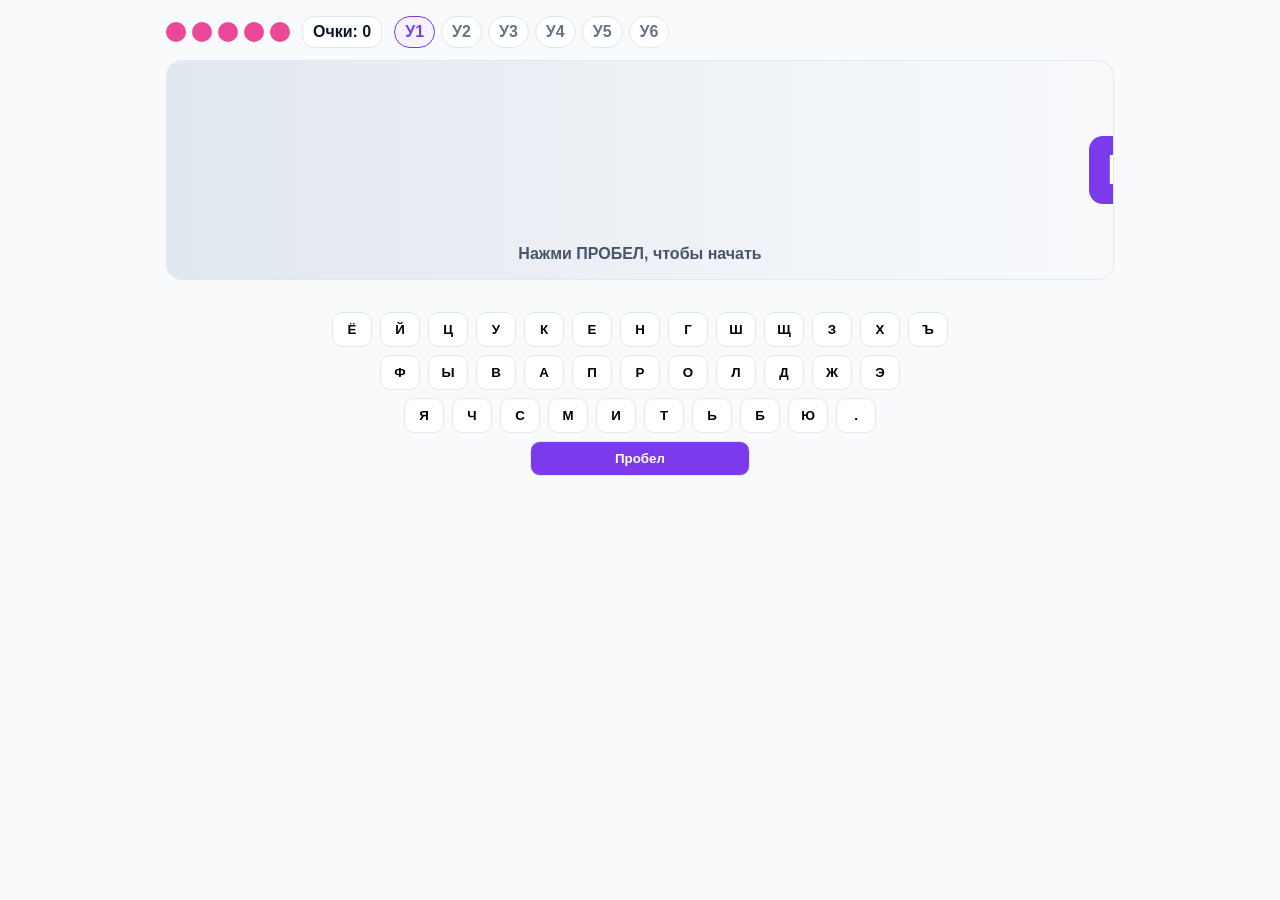
==== difficulty-3.html @ 4a6350bb "Add files via upload" ====
<!doctype html>
<html lang="ru">
  <head>
    <meta charset="utf-8" />
    <meta name="viewport" content="width=device-width,initial-scale=1" />
    <title>Клавиатурный тренажёр</title>
    <style>
      :root { --bg:#f8fafc; --panel:#fff; --text:#0f172a; --violet:#7c3aed; --border:#e2e8f0; --pink:#ec4899; }
      * { box-sizing: border-box; }
      body { margin:0; font-family: Arial, sans-serif; background:var(--bg); color:var(--text); }
      .wrap { width:min(980px,100%); margin:0 auto; padding:16px; }
      .stats { display:flex; gap:12px; align-items:center; flex-wrap:wrap; margin-bottom:12px; }
      .levels{display:flex;gap:6px;align-items:center;flex-wrap:wrap}
      .level-chip{min-width:32px;padding:6px 10px;border-radius:999px;border:1px solid var(--border);background:#fff;color:#64748b;font-weight:700;text-align:center}
      .level-chip.current{border-color:var(--violet);color:var(--violet);background:#f5f3ff}
      .level-chip.done{border-color:#16a34a;background:#dcfce7;color:#166534}
      .tag { background:#fff; border:1px solid var(--border); border-radius:12px; padding:6px 10px; font-weight:700; }
      .arena { position:relative; height:220px; border:1px solid var(--border); border-radius:16px; background:linear-gradient(90deg,#e2e8f0,#f8fafc); overflow:hidden; }
      .fly { position:absolute; left:0; top:50%; transform:translateY(-50%); font-weight:900; font-size:42px; background:var(--violet); color:#fff; padding:10px 18px; border-radius:14px; }
      .hint { position:absolute; inset:auto 0 16px; text-align:center; color:#475569; font-weight:700; }
      .kbd-outer { margin-top:16px; overflow:hidden; }
      .kbd { margin-top:16px; display:flex; flex-direction:column; gap:8px; align-items:center; transform-origin: top center; pointer-events:none; }
      .row { display:flex; gap:8px; }
      .key { min-width:40px; padding:9px 10px; border:1px solid var(--border); border-radius:10px; background:var(--panel); font-weight:700; }
      .key.active { background:var(--violet); color:#fff; }
      .key.wrong { background:#ef4444; color:#fff; }
      .spacekey { min-width:220px; }
      .lives{display:flex;gap:6px}
      .heart{width:20px;height:20px;border:2px solid var(--pink);border-radius:50%;display:inline-block}
      .heart.filled{background:var(--pink)}
      .overlay{display:none;position:absolute;inset:0;background:rgba(15,23,42,.55);align-items:center;justify-content:center;padding:16px}
      .overlay-card{background:#fff;border-radius:12px;padding:16px;max-width:320px;width:100%;text-align:center}
      .actions{display:flex;gap:8px;justify-content:center;margin-top:10px}
    </style>
  </head>
  <body>
    <div class="wrap">
      <div class="stats">
        <div class="lives" id="lives"></div>
        <div class="tag" id="scoreTag">Очки: 0</div>
        <div class="levels" id="levels"></div>
      </div>
      <div class="arena" id="arena">
        <div class="fly" id="fly">Ф</div>
        <div class="hint" id="arenaHint">Нажми ПРОБЕЛ, чтобы начать</div>
        <div class="overlay" id="over">
          <div class="overlay-card">
            <h3 id="overlayTitle">Игра окончена</h3>
            <p id="finalScore">Ваш счёт: 0</p>
            <div class="actions">
              <button id="retryBtn" type="button">Начать заново</button>
              <button id="nextBtn" type="button" style="display:none">Следующий уровень</button>
            </div>
          </div>
        </div>
      </div>

      <div class="kbd-outer"><div class="kbd" id="kbd"></div></div>
    </div>

<script>
(function(){
  const RU_LAYOUT = [
    ["Ё","Й","Ц","У","К","Е","Н","Г","Ш","Щ","З","Х","Ъ"],
    ["Ф","Ы","В","А","П","Р","О","Л","Д","Ж","Э"],
    ["Я","Ч","С","М","И","Т","Ь","Б","Ю", "."]
  ];
  const LETTER_ORDER = ["О","Е","А","И","Н","Т","С","Р","В","Л","К","М","Д","П","У","Я","Ы","Ь","Г","З","Б","Ч","Й","Х","Ж","Ш","Ю","Ц","Щ","Э","Ф","Ъ","Ё"];
  const LEVEL_SIZES = {1:12,2:16,3:20,4:24,5:27,6:30};
  const SPEED = {1:105,2:125,3:145,4:165,5:185,6:205,7:225};
  const START_LIVES=5, RIGHT_PAD=24, TARGET_SCORE=20;

  const fly=document.getElementById('fly');
  const arena=document.getElementById('arena');
  const livesEl=document.getElementById('lives');
  const scoreTag=document.getElementById('scoreTag');
  const overlay=document.getElementById('over');
  const overlayTitle=document.getElementById('overlayTitle');
  const finalScore=document.getElementById('finalScore');
  const retryBtn=document.getElementById('retryBtn');
  const nextBtn=document.getElementById('nextBtn');
  const arenaHint=document.getElementById('arenaHint');
  const kbd=document.getElementById('kbd');
  const levelsEl=document.getElementById('levels');

  const keyButtons=new Map();
  RU_LAYOUT.forEach(row=>{ const rowEl=document.createElement('div'); rowEl.className='row';
    row.forEach(k=>{ const b=document.createElement('button'); b.className='key'; b.textContent=k;
      rowEl.appendChild(b); keyButtons.set(k,b); });
    kbd.appendChild(rowEl);
  });
  const spaceRow=document.createElement('div'); spaceRow.className='row';
  const spaceBtn=document.createElement('button'); spaceBtn.className='key spacekey'; spaceBtn.textContent='Пробел'; spaceBtn.id='spaceKey';
  spaceRow.appendChild(spaceBtn); kbd.appendChild(spaceRow);

  function applyKbdScale(){ const outer=document.querySelector('.kbd-outer'); const inner=document.querySelector('.kbd');
    if(!outer||!inner) return; const available=outer.clientWidth; const base=920;
    const s=Math.min(1, Math.max(0.6, available/base)); inner.style.transform='scale('+s+')'; }
  window.addEventListener('resize', applyKbdScale); applyKbdScale();

  let level=1,setLetters=[],running=false,levelComplete=false;

  function reportTrainerProgress() {
    window.parent.postMessage({
      type: 'trainer-progress',
      level,
      completed: level > 6
    }, '*');
  }
  let x=0,lastTs=null,lives=START_LIVES,score=0,target='Ф',lastTarget='';

  function lettersForLevelNum(n){ const size = LEVEL_SIZES[n] || LEVEL_SIZES[6]; return LETTER_ORDER.slice(0, size); }
  function makeHeart(f){ const el=document.createElement('span'); el.className='heart'+(f?' filled':''); return el; }
  function renderLives(){ livesEl.innerHTML=''; for(let i=0;i<START_LIVES;i++) livesEl.appendChild(makeHeart(i<lives)); }
  function up(s){ return (s||'').toLocaleUpperCase('ru'); }
  function highlight(){ keyButtons.forEach((b,l)=> b.classList.toggle('active', running && !levelComplete && l===target)); document.getElementById('spaceKey').classList.toggle('active', !running); }
  function randomNext(){ const pool = setLetters.length ? setLetters : LETTER_ORDER; let next = pool[Math.floor(Math.random()*pool.length)]; if(pool.length>1 && next===lastTarget){ next = pool[(pool.indexOf(next)+1)%pool.length]; } target=next; lastTarget=next; }
  function spawn(){ const w=arena.clientWidth||800; x=w-RIGHT_PAD; randomNext(); fly.textContent=target; fly.style.left=x+'px'; highlight(); }
  function renderLevels(){
    levelsEl.innerHTML='';
    for(let i=1;i<=6;i++){
      const chip=document.createElement('span');
      chip.className='level-chip'+(i<level?' done':'')+(i===level?' current':'');
      chip.textContent='У'+i;
      levelsEl.appendChild(chip);
    }
  }
  function setLevel(n){ level=n; setLetters=lettersForLevelNum(n); renderLevels(); resetRound(); reportTrainerProgress(); }
  function start(){ if(running||levelComplete) return; if(lives<=0){ lives=START_LIVES; score=0; updateScore(); } running=true; arenaHint.style.display='none'; overlay.style.display='none'; lastTs=null; highlight(); }
  function gameOver(){ running=false; overlay.style.display='flex'; overlayTitle.textContent='Игра окончена'; finalScore.textContent='Ваш счёт: '+score; retryBtn.style.display='inline-block'; nextBtn.style.display='none'; highlight(); }
  function updateScore(){ scoreTag.textContent='Очки: '+score; if(score>=TARGET_SCORE && !levelComplete){ levelComplete=true; running=false; overlay.style.display='flex'; overlayTitle.textContent='Уровень пройден!'; finalScore.textContent='Очки: '+score; retryBtn.style.display='none'; nextBtn.style.display= level<6 ? 'inline-block':'none'; if(level===6){ level=7; reportTrainerProgress(); } } }
  function flashWrongKey(letter){ const btn=keyButtons.get(letter); if(!btn) return; btn.classList.add('wrong'); setTimeout(()=>btn.classList.remove('wrong'),220); }
  function loseLife(){ if(!running) return; lives-=1; renderLives(); if(lives<=0) gameOver(); }
  function handleInput(ch){ if(!running) return; const pressed=up(ch); if(pressed===target){ score+=1; updateScore(); spawn(); return; } if(keyButtons.has(pressed)){ flashWrongKey(pressed); loseLife(); } }
  function loop(ts){ if(lastTs==null) lastTs=ts; const dt=(ts-lastTs)/1000; lastTs=ts; if(running){ x-=(SPEED[level]||120)*dt; fly.style.left=x+'px'; if(x<=8){ loseLife(); spawn(); } } requestAnimationFrame(loop); }
  function resetRound(){ lives=START_LIVES; score=0; levelComplete=false; running=false; renderLives(); updateScore(); arenaHint.style.display='block'; spawn(); highlight(); }

  window.addEventListener('keydown', e=>{ if(e.code==='Space'){ e.preventDefault(); if(running) handleInput(' '); else start(); } else handleInput(e.key); });
  retryBtn.addEventListener('click', ()=>{ overlay.style.display='none'; resetRound(); });
  nextBtn.addEventListener('click', ()=>{ if(level<6) setLevel(level+1); else { level=7; reportTrainerProgress(); } overlay.style.display='none'; });

  setLevel(1);
  requestAnimationFrame(loop);
})();
</script>
</body>
</html>
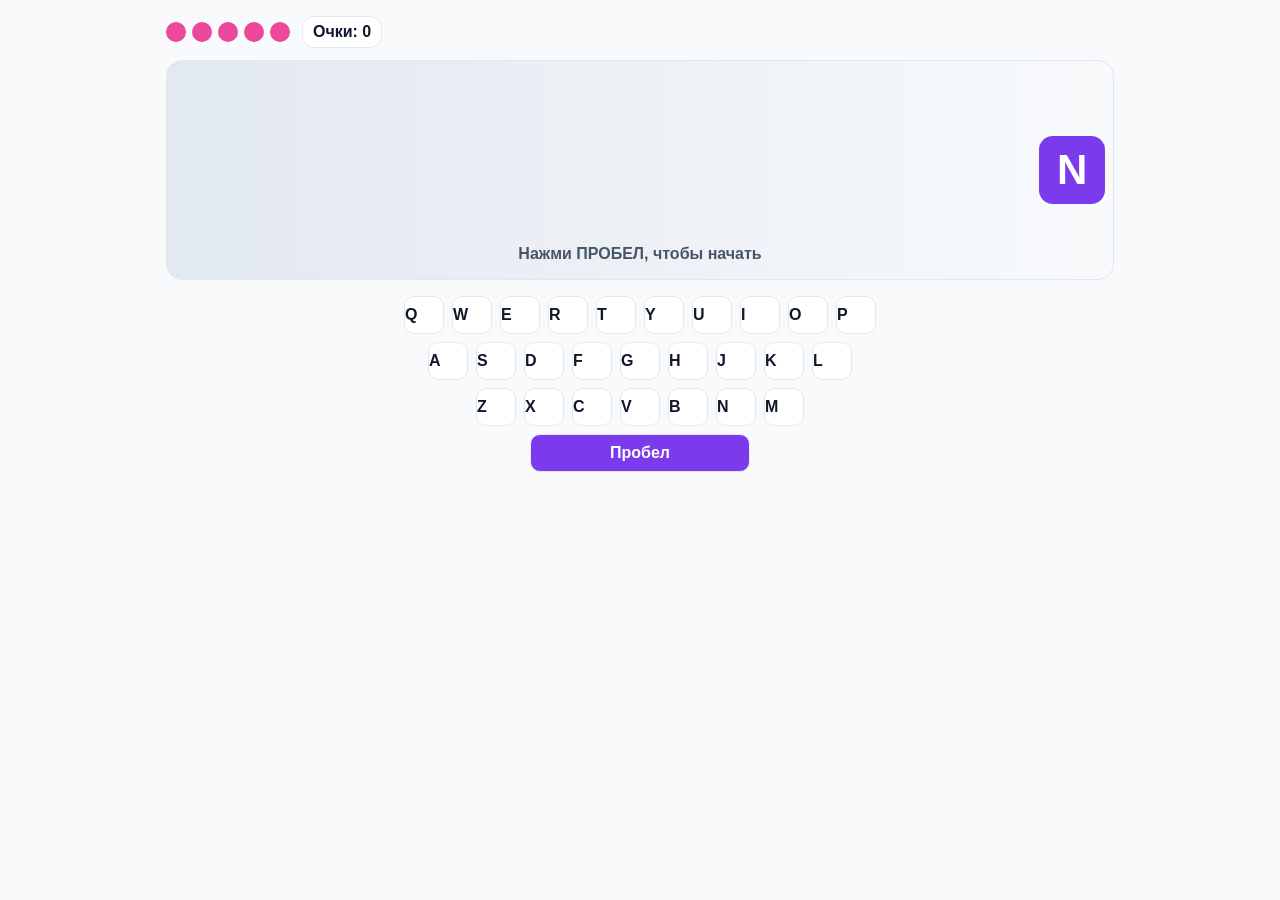
==== commit ab384615: "Replace lessons with three exercises and remove unused assets" ====
--- a/difficulty-3.html
+++ b/difficulty-3.html
@@ -10,21 +10,17 @@
       body { margin:0; font-family: Arial, sans-serif; background:var(--bg); color:var(--text); }
       .wrap { width:min(980px,100%); margin:0 auto; padding:16px; }
       .stats { display:flex; gap:12px; align-items:center; flex-wrap:wrap; margin-bottom:12px; }
-      .levels{display:flex;gap:6px;align-items:center;flex-wrap:wrap}
-      .level-chip{min-width:32px;padding:6px 10px;border-radius:999px;border:1px solid var(--border);background:#fff;color:#64748b;font-weight:700;text-align:center}
-      .level-chip.current{border-color:var(--violet);color:var(--violet);background:#f5f3ff}
-      .level-chip.done{border-color:#16a34a;background:#dcfce7;color:#166534}
       .tag { background:#fff; border:1px solid var(--border); border-radius:12px; padding:6px 10px; font-weight:700; }
       .arena { position:relative; height:220px; border:1px solid var(--border); border-radius:16px; background:linear-gradient(90deg,#e2e8f0,#f8fafc); overflow:hidden; }
       .fly { position:absolute; left:0; top:50%; transform:translateY(-50%); font-weight:900; font-size:42px; background:var(--violet); color:#fff; padding:10px 18px; border-radius:14px; }
       .hint { position:absolute; inset:auto 0 16px; text-align:center; color:#475569; font-weight:700; }
-      .kbd-outer { margin-top:16px; overflow:hidden; }
-      .kbd { margin-top:16px; display:flex; flex-direction:column; gap:8px; align-items:center; transform-origin: top center; pointer-events:none; }
-      .row { display:flex; gap:8px; }
-      .key { min-width:40px; padding:9px 10px; border:1px solid var(--border); border-radius:10px; background:var(--panel); font-weight:700; }
+      .kbd-outer { margin-top:16px; }
+      .kbd { margin-top:16px; display:flex; flex-direction:column; gap:8px; align-items:center; pointer-events:none; }
+      .row { display:flex; gap:clamp(2px, 0.8vw, 8px); }
+      .key { width:clamp(22px, 7vw, 40px); padding:9px 0; border:1px solid var(--border); border-radius:10px; background:var(--panel); font-weight:700; }
       .key.active { background:var(--violet); color:#fff; }
       .key.wrong { background:#ef4444; color:#fff; }
-      .spacekey { min-width:220px; }
+      .spacekey { min-width:220px; text-align:center; }
       .lives{display:flex;gap:6px}
       .heart{width:20px;height:20px;border:2px solid var(--pink);border-radius:50%;display:inline-block}
       .heart.filled{background:var(--pink)}
@@ -38,10 +34,9 @@
       <div class="stats">
         <div class="lives" id="lives"></div>
         <div class="tag" id="scoreTag">Очки: 0</div>
-        <div class="levels" id="levels"></div>
       </div>
       <div class="arena" id="arena">
-        <div class="fly" id="fly">Ф</div>
+        <div class="fly" id="fly" lang="en">A</div>
         <div class="hint" id="arenaHint">Нажми ПРОБЕЛ, чтобы начать</div>
         <div class="overlay" id="over">
           <div class="overlay-card">
@@ -49,7 +44,6 @@
             <p id="finalScore">Ваш счёт: 0</p>
             <div class="actions">
               <button id="retryBtn" type="button">Начать заново</button>
-              <button id="nextBtn" type="button" style="display:none">Следующий уровень</button>
             </div>
           </div>
         </div>
@@ -59,87 +53,153 @@
     </div>
 
 <script>
-(function(){
-  const RU_LAYOUT = [
-    ["Ё","Й","Ц","У","К","Е","Н","Г","Ш","Щ","З","Х","Ъ"],
-    ["Ф","Ы","В","А","П","Р","О","Л","Д","Ж","Э"],
-    ["Я","Ч","С","М","И","Т","Ь","Б","Ю", "."]
-  ];
-  const LETTER_ORDER = ["О","Е","А","И","Н","Т","С","Р","В","Л","К","М","Д","П","У","Я","Ы","Ь","Г","З","Б","Ч","Й","Х","Ж","Ш","Ю","Ц","Щ","Э","Ф","Ъ","Ё"];
-  const LEVEL_SIZES = {1:12,2:16,3:20,4:24,5:27,6:30};
-  const SPEED = {1:105,2:125,3:145,4:165,5:185,6:205,7:225};
-  const START_LIVES=5, RIGHT_PAD=24, TARGET_SCORE=20;
-
-  const fly=document.getElementById('fly');
-  const arena=document.getElementById('arena');
-  const livesEl=document.getElementById('lives');
-  const scoreTag=document.getElementById('scoreTag');
-  const overlay=document.getElementById('over');
-  const overlayTitle=document.getElementById('overlayTitle');
-  const finalScore=document.getElementById('finalScore');
-  const retryBtn=document.getElementById('retryBtn');
-  const nextBtn=document.getElementById('nextBtn');
-  const arenaHint=document.getElementById('arenaHint');
-  const kbd=document.getElementById('kbd');
-  const levelsEl=document.getElementById('levels');
-
-  const keyButtons=new Map();
-  RU_LAYOUT.forEach(row=>{ const rowEl=document.createElement('div'); rowEl.className='row';
-    row.forEach(k=>{ const b=document.createElement('button'); b.className='key'; b.textContent=k;
-      rowEl.appendChild(b); keyButtons.set(k,b); });
-    kbd.appendChild(rowEl);
+(() => {
+  const keyboardRows = ['QWERTYUIOP', 'ASDFGHJKL', 'ZXCVBNM'];
+  const letters = 'ETAOINSHRDLU';
+  const speed = 105;
+  const startLives = 5;
+  const targetScore = 20;
+
+  const fly = document.querySelector('#fly');
+  const arena = document.querySelector('#arena');
+  const livesDisplay = document.querySelector('#lives');
+  const scoreDisplay = document.querySelector('#scoreTag');
+  const overlay = document.querySelector('#over');
+  const overlayTitle = document.querySelector('#overlayTitle');
+  const finalScore = document.querySelector('#finalScore');
+  const retry = document.querySelector('#retryBtn');
+  const hint = document.querySelector('#arenaHint');
+  const keyboard = document.querySelector('#kbd');
+
+  const keys = new Map();
+  for (const lettersInRow of keyboardRows) {
+    const row = document.createElement('div');
+    row.className = 'row';
+    for (const letter of lettersInRow) {
+      const key = document.createElement('span');
+      key.className = 'key';
+      key.lang = 'en';
+      key.textContent = letter;
+      keys.set(letter, key);
+      row.append(key);
+    }
+    keyboard.append(row);
+  }
+  const spaceKey = document.createElement('span');
+  spaceKey.className = 'key spacekey';
+  spaceKey.textContent = 'Пробел';
+  keyboard.append(spaceKey);
+
+  let running = false;
+  let lives = startLives;
+  let score = 0;
+  let target = '';
+  let x = 0;
+  let lastTimestamp = null;
+
+  function renderLives() {
+    livesDisplay.replaceChildren();
+    livesDisplay.setAttribute('aria-label', `Осталось жизней: ${lives}`);
+    for (let index = 0; index < startLives; index += 1) {
+      const heart = document.createElement('span');
+      heart.className = index < lives ? 'heart filled' : 'heart';
+      livesDisplay.append(heart);
+    }
+  }
+
+  function highlight() {
+    for (const [letter, key] of keys) {
+      key.classList.toggle('active', running && letter === target);
+    }
+    spaceKey.classList.toggle('active', !running && lives > 0 && score < targetScore);
+  }
+
+  function spawn() {
+    const available = letters.replace(target, '');
+    target = available[Math.floor(Math.random() * available.length)];
+    fly.textContent = target;
+    x = Math.max(0, arena.clientWidth - fly.offsetWidth - 8);
+    fly.style.left = `${x}px`;
+    highlight();
+  }
+
+  function resetRound() {
+    lives = startLives;
+    score = 0;
+    running = false;
+    overlay.style.display = 'none';
+    hint.style.display = 'block';
+    scoreDisplay.textContent = 'Очки: 0';
+    renderLives();
+    spawn();
+    window.focus();
+  }
+
+  function finishRound(won) {
+    running = false;
+    overlayTitle.textContent = won ? 'Уровень пройден!' : 'Игра окончена';
+    finalScore.textContent = `Очки: ${score}`;
+    retry.textContent = won ? 'Сыграть ещё раз' : 'Начать заново';
+    overlay.style.display = 'flex';
+    retry.focus();
+    highlight();
+  }
+
+  function loseLife() {
+    lives -= 1;
+    renderLives();
+    if (lives === 0) finishRound(false);
+  }
+
+  function loop(timestamp) {
+    if (running) {
+      x -= speed * (timestamp - (lastTimestamp ?? timestamp)) / 1000;
+      fly.style.left = `${x}px`;
+      if (x <= 8) {
+        loseLife();
+        if (running) spawn();
+      }
+    }
+    lastTimestamp = timestamp;
+    requestAnimationFrame(loop);
+  }
+
+  window.addEventListener('keydown', event => {
+    if (event.code === 'Space' && !running && lives > 0 && score < targetScore) {
+      event.preventDefault();
+      if (event.repeat) return;
+      running = true;
+      lastTimestamp = null;
+      hint.style.display = 'none';
+      highlight();
+      return;
+    }
+    if (!running || event.repeat) return;
+
+    const letter = event.key.toUpperCase();
+    if (letter === target) {
+      score += 1;
+      scoreDisplay.textContent = `Очки: ${score}`;
+      if (score === targetScore) finishRound(true);
+      else spawn();
+      return;
+    }
+
+    const key = keys.get(letter);
+    if (key) {
+      key.classList.add('wrong');
+      setTimeout(() => key.classList.remove('wrong'), 220);
+      loseLife();
+    }
   });
-  const spaceRow=document.createElement('div'); spaceRow.className='row';
-  const spaceBtn=document.createElement('button'); spaceBtn.className='key spacekey'; spaceBtn.textContent='Пробел'; spaceBtn.id='spaceKey';
-  spaceRow.appendChild(spaceBtn); kbd.appendChild(spaceRow);
-
-  function applyKbdScale(){ const outer=document.querySelector('.kbd-outer'); const inner=document.querySelector('.kbd');
-    if(!outer||!inner) return; const available=outer.clientWidth; const base=920;
-    const s=Math.min(1, Math.max(0.6, available/base)); inner.style.transform='scale('+s+')'; }
-  window.addEventListener('resize', applyKbdScale); applyKbdScale();
-
-  let level=1,setLetters=[],running=false,levelComplete=false;
-
-  function reportTrainerProgress() {
-    window.parent.postMessage({
-      type: 'trainer-progress',
-      level,
-      completed: level > 6
-    }, '*');
-  }
-  let x=0,lastTs=null,lives=START_LIVES,score=0,target='Ф',lastTarget='';
-
-  function lettersForLevelNum(n){ const size = LEVEL_SIZES[n] || LEVEL_SIZES[6]; return LETTER_ORDER.slice(0, size); }
-  function makeHeart(f){ const el=document.createElement('span'); el.className='heart'+(f?' filled':''); return el; }
-  function renderLives(){ livesEl.innerHTML=''; for(let i=0;i<START_LIVES;i++) livesEl.appendChild(makeHeart(i<lives)); }
-  function up(s){ return (s||'').toLocaleUpperCase('ru'); }
-  function highlight(){ keyButtons.forEach((b,l)=> b.classList.toggle('active', running && !levelComplete && l===target)); document.getElementById('spaceKey').classList.toggle('active', !running); }
-  function randomNext(){ const pool = setLetters.length ? setLetters : LETTER_ORDER; let next = pool[Math.floor(Math.random()*pool.length)]; if(pool.length>1 && next===lastTarget){ next = pool[(pool.indexOf(next)+1)%pool.length]; } target=next; lastTarget=next; }
-  function spawn(){ const w=arena.clientWidth||800; x=w-RIGHT_PAD; randomNext(); fly.textContent=target; fly.style.left=x+'px'; highlight(); }
-  function renderLevels(){
-    levelsEl.innerHTML='';
-    for(let i=1;i<=6;i++){
-      const chip=document.createElement('span');
-      chip.className='level-chip'+(i<level?' done':'')+(i===level?' current':'');
-      chip.textContent='У'+i;
-      levelsEl.appendChild(chip);
-    }
-  }
-  function setLevel(n){ level=n; setLetters=lettersForLevelNum(n); renderLevels(); resetRound(); reportTrainerProgress(); }
-  function start(){ if(running||levelComplete) return; if(lives<=0){ lives=START_LIVES; score=0; updateScore(); } running=true; arenaHint.style.display='none'; overlay.style.display='none'; lastTs=null; highlight(); }
-  function gameOver(){ running=false; overlay.style.display='flex'; overlayTitle.textContent='Игра окончена'; finalScore.textContent='Ваш счёт: '+score; retryBtn.style.display='inline-block'; nextBtn.style.display='none'; highlight(); }
-  function updateScore(){ scoreTag.textContent='Очки: '+score; if(score>=TARGET_SCORE && !levelComplete){ levelComplete=true; running=false; overlay.style.display='flex'; overlayTitle.textContent='Уровень пройден!'; finalScore.textContent='Очки: '+score; retryBtn.style.display='none'; nextBtn.style.display= level<6 ? 'inline-block':'none'; if(level===6){ level=7; reportTrainerProgress(); } } }
-  function flashWrongKey(letter){ const btn=keyButtons.get(letter); if(!btn) return; btn.classList.add('wrong'); setTimeout(()=>btn.classList.remove('wrong'),220); }
-  function loseLife(){ if(!running) return; lives-=1; renderLives(); if(lives<=0) gameOver(); }
-  function handleInput(ch){ if(!running) return; const pressed=up(ch); if(pressed===target){ score+=1; updateScore(); spawn(); return; } if(keyButtons.has(pressed)){ flashWrongKey(pressed); loseLife(); } }
-  function loop(ts){ if(lastTs==null) lastTs=ts; const dt=(ts-lastTs)/1000; lastTs=ts; if(running){ x-=(SPEED[level]||120)*dt; fly.style.left=x+'px'; if(x<=8){ loseLife(); spawn(); } } requestAnimationFrame(loop); }
-  function resetRound(){ lives=START_LIVES; score=0; levelComplete=false; running=false; renderLives(); updateScore(); arenaHint.style.display='block'; spawn(); highlight(); }
-
-  window.addEventListener('keydown', e=>{ if(e.code==='Space'){ e.preventDefault(); if(running) handleInput(' '); else start(); } else handleInput(e.key); });
-  retryBtn.addEventListener('click', ()=>{ overlay.style.display='none'; resetRound(); });
-  nextBtn.addEventListener('click', ()=>{ if(level<6) setLevel(level+1); else { level=7; reportTrainerProgress(); } overlay.style.display='none'; });
-
-  setLevel(1);
+
+  retry.addEventListener('click', resetRound);
+  window.addEventListener('resize', () => {
+    x = Math.min(x, Math.max(0, arena.clientWidth - fly.offsetWidth - 8));
+    fly.style.left = `${x}px`;
+  });
+  renderLives();
+  spawn();
   requestAnimationFrame(loop);
 })();
 </script>
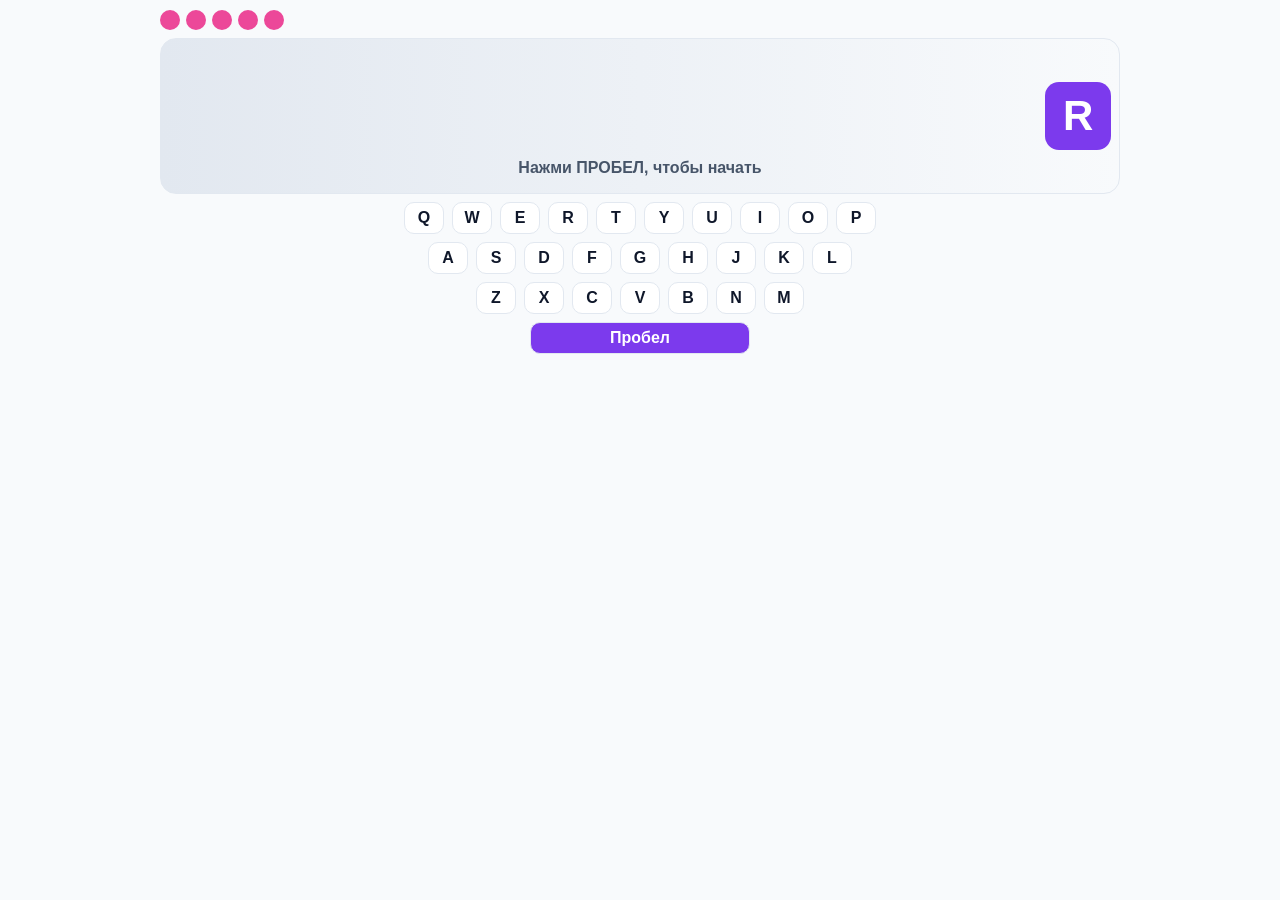
==== commit 06de9470: "Refine exercises and show a single total score" ====
--- a/difficulty-3.html
+++ b/difficulty-3.html
@@ -8,18 +8,16 @@
       :root { --bg:#f8fafc; --panel:#fff; --text:#0f172a; --violet:#7c3aed; --border:#e2e8f0; --pink:#ec4899; }
       * { box-sizing: border-box; }
       body { margin:0; font-family: Arial, sans-serif; background:var(--bg); color:var(--text); }
-      .wrap { width:min(980px,100%); margin:0 auto; padding:16px; }
-      .stats { display:flex; gap:12px; align-items:center; flex-wrap:wrap; margin-bottom:12px; }
-      .tag { background:#fff; border:1px solid var(--border); border-radius:12px; padding:6px 10px; font-weight:700; }
-      .arena { position:relative; height:220px; border:1px solid var(--border); border-radius:16px; background:linear-gradient(90deg,#e2e8f0,#f8fafc); overflow:hidden; }
+      .wrap { width:min(980px,100%); margin:0 auto; padding:10px; }
+      .stats { display:flex; gap:12px; align-items:center; flex-wrap:wrap; margin-bottom:8px; }
+      .arena { position:relative; height:156px; border:1px solid var(--border); border-radius:16px; background:linear-gradient(90deg,#e2e8f0,#f8fafc); overflow:hidden; }
       .fly { position:absolute; left:0; top:50%; transform:translateY(-50%); font-weight:900; font-size:42px; background:var(--violet); color:#fff; padding:10px 18px; border-radius:14px; }
       .hint { position:absolute; inset:auto 0 16px; text-align:center; color:#475569; font-weight:700; }
-      .kbd-outer { margin-top:16px; }
-      .kbd { margin-top:16px; display:flex; flex-direction:column; gap:8px; align-items:center; pointer-events:none; }
+      .kbd-outer { margin-top:8px; }
+      .kbd { display:flex; flex-direction:column; gap:8px; align-items:center; pointer-events:none; }
       .row { display:flex; gap:clamp(2px, 0.8vw, 8px); }
-      .key { width:clamp(22px, 7vw, 40px); padding:9px 0; border:1px solid var(--border); border-radius:10px; background:var(--panel); font-weight:700; }
+      .key { width:min(7vw, 40px); padding:6px 0; text-align:center; border:1px solid var(--border); border-radius:10px; background:var(--panel); font-weight:700; }
       .key.active { background:var(--violet); color:#fff; }
-      .key.wrong { background:#ef4444; color:#fff; }
       .spacekey { min-width:220px; text-align:center; }
       .lives{display:flex;gap:6px}
       .heart{width:20px;height:20px;border:2px solid var(--pink);border-radius:50%;display:inline-block}
@@ -33,15 +31,13 @@
     <div class="wrap">
       <div class="stats">
         <div class="lives" id="lives"></div>
-        <div class="tag" id="scoreTag">Очки: 0</div>
       </div>
       <div class="arena" id="arena">
         <div class="fly" id="fly" lang="en">A</div>
         <div class="hint" id="arenaHint">Нажми ПРОБЕЛ, чтобы начать</div>
         <div class="overlay" id="over">
           <div class="overlay-card">
-            <h3 id="overlayTitle">Игра окончена</h3>
-            <p id="finalScore">Ваш счёт: 0</p>
+            <h3>Раунд завершён</h3>
             <div class="actions">
               <button id="retryBtn" type="button">Начать заново</button>
             </div>
@@ -63,10 +59,7 @@
   const fly = document.querySelector('#fly');
   const arena = document.querySelector('#arena');
   const livesDisplay = document.querySelector('#lives');
-  const scoreDisplay = document.querySelector('#scoreTag');
   const overlay = document.querySelector('#over');
-  const overlayTitle = document.querySelector('#overlayTitle');
-  const finalScore = document.querySelector('#finalScore');
   const retry = document.querySelector('#retryBtn');
   const hint = document.querySelector('#arenaHint');
   const keyboard = document.querySelector('#kbd');
@@ -129,17 +122,18 @@
     running = false;
     overlay.style.display = 'none';
     hint.style.display = 'block';
-    scoreDisplay.textContent = 'Очки: 0';
+    reportScore();
     renderLives();
     spawn();
     window.focus();
   }
 
-  function finishRound(won) {
+  function reportScore() {
+    window.parent.postMessage({ type: 'trainer-score', score }, window.location.origin);
+  }
+
+  function finishRound() {
     running = false;
-    overlayTitle.textContent = won ? 'Уровень пройден!' : 'Игра окончена';
-    finalScore.textContent = `Очки: ${score}`;
-    retry.textContent = won ? 'Сыграть ещё раз' : 'Начать заново';
     overlay.style.display = 'flex';
     retry.focus();
     highlight();
@@ -148,7 +142,7 @@
   function loseLife() {
     lives -= 1;
     renderLives();
-    if (lives === 0) finishRound(false);
+    if (lives === 0) finishRound();
   }
 
   function loop(timestamp) {
@@ -179,18 +173,13 @@
     const letter = event.key.toUpperCase();
     if (letter === target) {
       score += 1;
-      scoreDisplay.textContent = `Очки: ${score}`;
-      if (score === targetScore) finishRound(true);
+      reportScore();
+      if (score === targetScore) finishRound();
       else spawn();
       return;
     }
 
-    const key = keys.get(letter);
-    if (key) {
-      key.classList.add('wrong');
-      setTimeout(() => key.classList.remove('wrong'), 220);
-      loseLife();
-    }
+    if (keys.has(letter)) loseLife();
   });
 
   retry.addEventListener('click', resetRound);
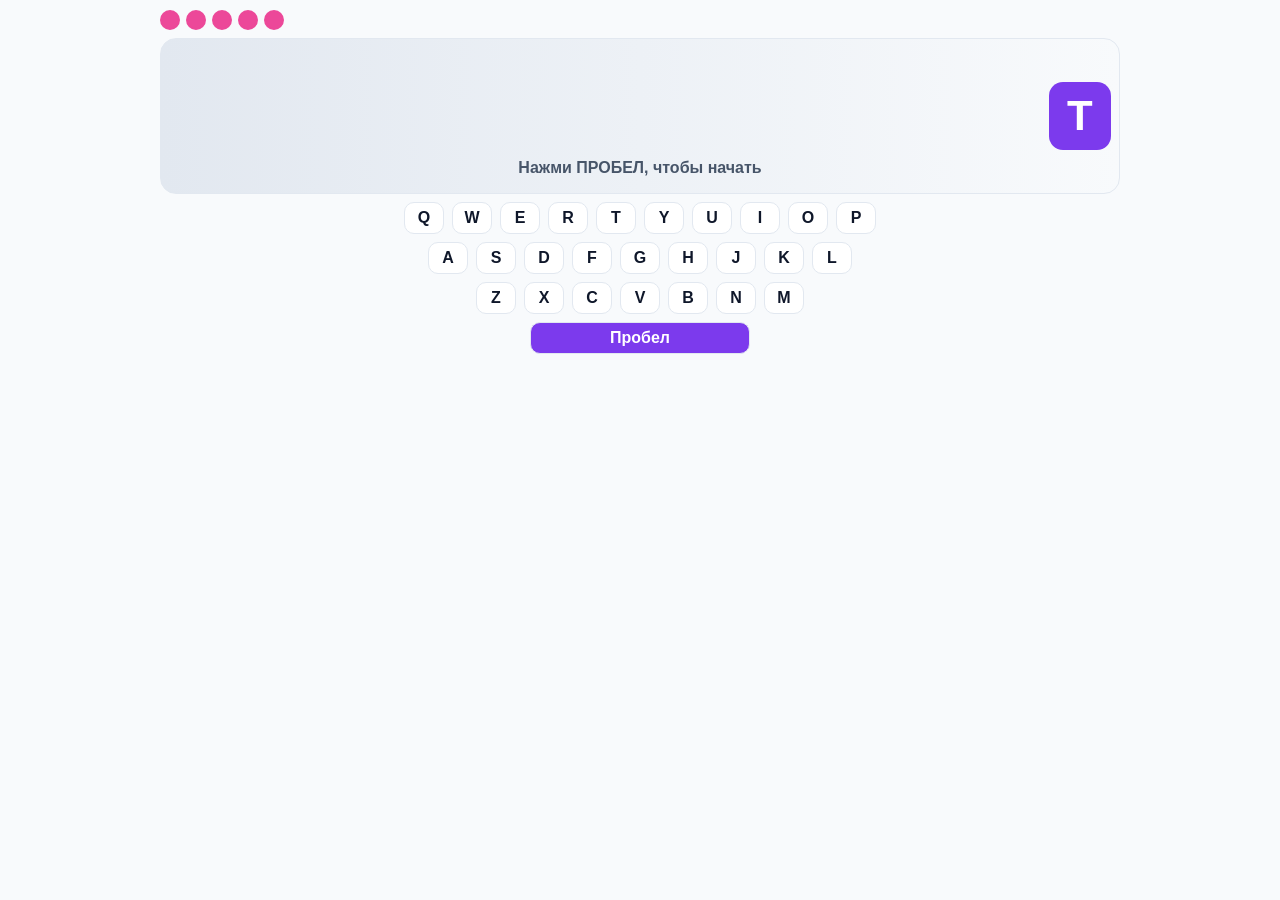
==== commit 394613f4: "Score trainer by remaining lives and shorten exercises" ====
--- a/difficulty-3.html
+++ b/difficulty-3.html
@@ -54,7 +54,7 @@
   const letters = 'ETAOINSHRDLU';
   const speed = 105;
   const startLives = 5;
-  const targetScore = 20;
+  const targetHits = 20;
 
   const fly = document.querySelector('#fly');
   const arena = document.querySelector('#arena');
@@ -85,7 +85,7 @@
 
   let running = false;
   let lives = startLives;
-  let score = 0;
+  let hits = 0;
   let target = '';
   let x = 0;
   let lastTimestamp = null;
@@ -104,7 +104,7 @@
     for (const [letter, key] of keys) {
       key.classList.toggle('active', running && letter === target);
     }
-    spaceKey.classList.toggle('active', !running && lives > 0 && score < targetScore);
+    spaceKey.classList.toggle('active', !running && lives > 0 && hits < targetHits);
   }
 
   function spawn() {
@@ -118,22 +118,23 @@
 
   function resetRound() {
     lives = startLives;
-    score = 0;
+    hits = 0;
     running = false;
     overlay.style.display = 'none';
     hint.style.display = 'block';
-    reportScore();
+    reportScore(0);
     renderLives();
     spawn();
     window.focus();
   }
 
-  function reportScore() {
+  function reportScore(score) {
     window.parent.postMessage({ type: 'trainer-score', score }, window.location.origin);
   }
 
   function finishRound() {
     running = false;
+    reportScore(lives);
     overlay.style.display = 'flex';
     retry.focus();
     highlight();
@@ -159,7 +160,7 @@
   }
 
   window.addEventListener('keydown', event => {
-    if (event.code === 'Space' && !running && lives > 0 && score < targetScore) {
+    if (event.code === 'Space' && !running && lives > 0 && hits < targetHits) {
       event.preventDefault();
       if (event.repeat) return;
       running = true;
@@ -172,9 +173,8 @@
 
     const letter = event.key.toUpperCase();
     if (letter === target) {
-      score += 1;
-      reportScore();
-      if (score === targetScore) finishRound();
+      hits += 1;
+      if (hits === targetHits) finishRound();
       else spawn();
       return;
     }
